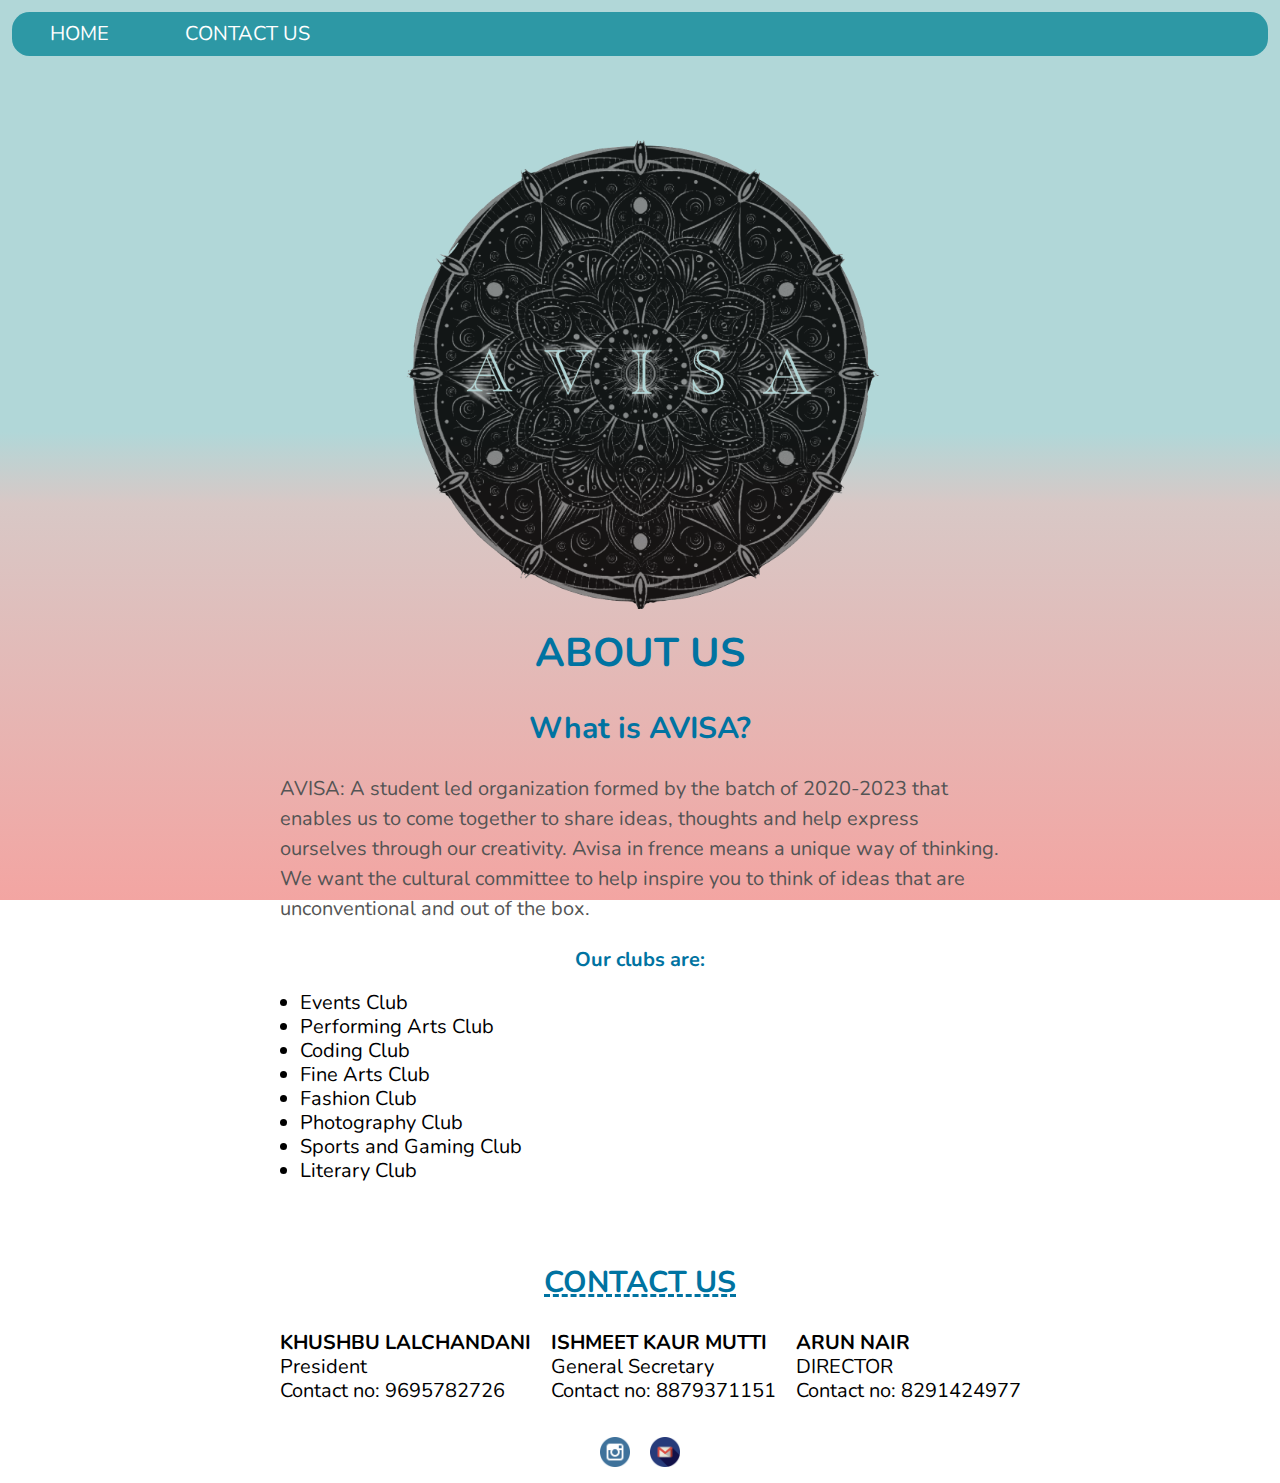
==== Aboutus.html @ 4d8aed0d "test3" ====
<!DOCTYPE html>
<html>
    <head>
        <meta charset = 'UTF-8'>
		<meta name = 'viewport' content="width = device-width, initial-scale = 1">
		<title>About US</title>
		<link rel = 'stylesheet' href = 'reset.css'>
		<link rel = 'stylesheet' href = '-debug.css'>
		<link rel = 'stylesheet' href = 'https://fonts.googleapis.com/css?family=Nunito:300,400,600,700,900&display=swap'>
		<meta name = 'description' content = 'SDBI AVISA blog, SDBI AVISA about us, SDBI, AVISA'>
        <link rel = 'stylesheet' type = 'text/css' href = 'aboutusstyle.css'>
    </head>
    <body>
        <header>
            <nav class = 'navbar'>
                <ul>
                    <li><a href = 'index.html'>HOME</a></li>
                    <li><a href = '#about_contact'>CONTACT US</a></li>
                </ul>
            </nav>
        </header>
        <article>
            <figure class = 'size-1' id = 'pic'>
                <img src = 'Final.png' alt='AVISA'/>
            </figure>
            <h1>ABOUT US</h1>
            <p>
                <h2>What is AVISA?</h2>
            </p>
            <p>
                AVISA: A student led organization formed by the batch of 2020-2023 that enables us to come together to share ideas, thoughts and help express ourselves through our creativity.
                Avisa in frence means a unique way of thinking. We want the cultural committee to help inspire you to think of ideas that are unconventional and out of the box.
                <h3>Our clubs are:</h3>
                <ul>
                    <li>Events Club</li>
                    <li>Performing Arts Club</li>
                    <li>Coding Club</li>
                    <li>Fine Arts Club</li>
                    <li>Fashion Club</li>
                    <li>Photography Club</li>
                    <li>Sports and Gaming Club</li>
                    <li>Literary Club</li>
                </ul>
            </p>
        </article>
    </article>
    <h2 class = 'share_head'><u>CONTACT US</u></h2>
    <div  id = 'contact' class = 'share'>
        <span class = 'share_span'>
            <p>
                <h5>KHUSHBU LALCHANDANI</h5>
                President<br>
                Contact no: 9695782726
            </p>
        </span>
        <span class = 'share_span'>
            <p>
                <h5>ISHMEET KAUR MUTTI</h5>
                General Secretary<br>Contact no: 8879371151
            </p>
        </span>
        <span class = 'share_span'>
            <p>
                <h5>ARUN NAIR</h5>
                DIRECTOR<br>Contact no: 8291424977
            </p>
        </span>
    </div>
    <div class = 'share'>
        <a href="https://instagram.com/avisa.sdbi?utm_medium=copy_link" target="_blank"><img src= 'insta.png'></a>
    <a href="mailto:culturalcommittee@sdbi.in"><img src = 'mail.png'/></a>
    </div>
    </body>
</html>
---- aboutusstyle.css ----
h1, h2, h3{
    text-align: center;
}
.navbar{
    background-color: #2D98A5;
    margin: 0.5875rem 0.5875rem;
    border-radius:0.875rem ;
}
.navbar ul{
    overflow: auto;
}
.navbar li{
    float: left;
    list-style: none;
    margin: 0.5rem 1rem
}
.navbar li a{
    padding: 0.3rem 0.9rem;
    color: white;
    text-decoration: none;
}
.navbar a:hover{
    color: #F87B7B;
}

html{
    height: 100%;
}
body{
    width: 100%;
    background: linear-gradient(to bottom, rgba(177,215,216,1) 48%, rgba(216,200,198,1) 56%, rgba(243,165,162,1) 100%)fixed;
    background-repeat: no-repeat;
    background-size: cover;
    height: 100%;
}
article{
    display: grid;
    grid-template-columns: 1fr 0.5in [start] 1.25in 5in 1.25in [end] 0.5in 1fr;
    /*height: 100vh;*/
    padding: 0.6in 0;
    /*background: linear-gradient(rgb(157, 210, 241), white 6.55rem);*/
    }
article * {
    grid-column: start/end;
}
@media (max-width: 8.5in){
    article{ grid-template-columns: 1fr 5% [start] 15% 60% 15% [end] 5% 1fr;};
    :root {font-size: 18px;}
}
@media (max-width: 5in){
    :root{font-size: 16px;}
}
.size-1{grid-column: 4/5;}
.size-2{grid-column: 3/6;}
.size-3{grid-column: 2/7;}
.size-4{grid-column: 1/8;}
.size-1 img, .size-2 img, .size-3 img, .size-4 img {width : 100%;}
figure * {
    display: block;
}
.in{margin-left:3.5em}

figcaption{
    margin-top: 0.5rem;
    display: flex;
    justify-content: center;
}

time, h2,p {margin-bottom: 1.2rem;}
/*300,400,600,700,900*/
h1{font: 700 2rem/1.2 'Nunito';
    font-weight: bold;
    color: #0073A1;
    padding-bottom: 0.1in;
}

h2{font: 400 1.5rem/1.2 'Nunito';
    font-weight: bold;
    color: hsl(000, 0%, 33%);
    text-align: center;
    justify-content: center;
    font-weight: bold;
    color: #0073A1;
    padding-bottom: 0%;
    margin-bottom: 0.5%;}

time{font: 700 1rem/1.2 'Nunito';
    color: hsl(250, 97%, 65%);
    padding-bottom: 0.5in;
    padding-top: 0.2in;
}

h3{font: 700 1rem/1.2 'Nunito';
    font-weight: bold;
    color: #0073A1;
padding-bottom: 0.2in;}

p{font: 400 1rem/1.5 'Nunito';
    color: hsl(000, 0%, 33%);
}

.share{
    display: flex;
    justify-content: center;
}
.share img {
    width: 1.50rem;
    padding: 0.5rem
}

li{
    margin-left: 1.0rem;
}

.share_span{
    grid-column: auto;
    margin-top: 0.001rem;
    margin-left: 1rem;
    justify-content: center;
}

u{
    text-decoration: underline;
    text-decoration-style: dashed ;
}

#pic img{
    padding-top: 0.5rem;
    filter: saturate(3);
    filter: grayscale(100%);
    filter:contrast(160%);
    filter: brightness(0.5);
    filter: blur(3px);
    filter: invert(100%);
    filter: sepia(100%);
    filter: hue-rotate(180deg);
    filter: opacity(90%);
    border-radius: 100px;
    padding-bottom: 1rem;
}
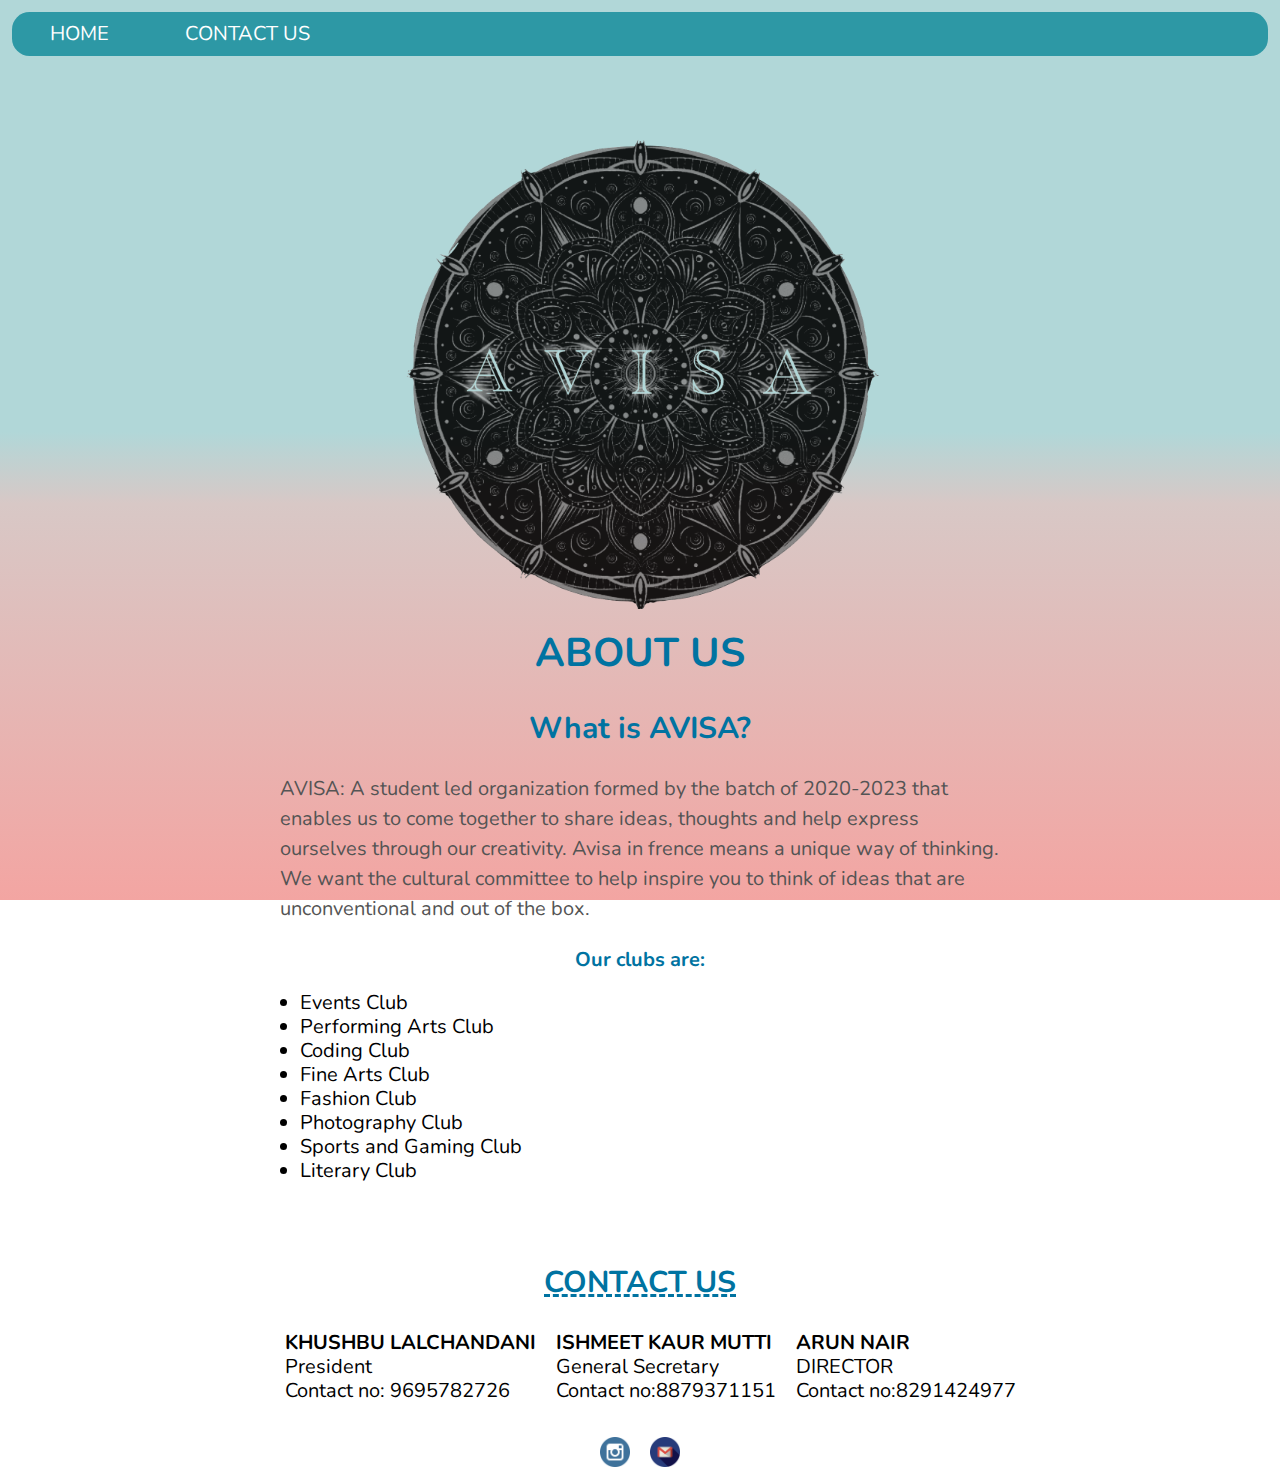
==== commit 5db8f93b: "numbers linked" ====
--- a/Aboutus.html
+++ b/Aboutus.html
@@ -50,23 +50,23 @@
             <p>
                 <h5>KHUSHBU LALCHANDANI</h5>
                 President<br>
-                Contact no: 9695782726
+                Contact no: <a href='tel:9695782726'>9695782726</a>
             </p>
         </span>
         <span class = 'share_span'>
             <p>
                 <h5>ISHMEET KAUR MUTTI</h5>
-                General Secretary<br>Contact no: 8879371151
+                General Secretary<br>Contact no:<a href='tel:8879371151'>8879371151</a>
             </p>
         </span>
         <span class = 'share_span'>
             <p>
                 <h5>ARUN NAIR</h5>
-                DIRECTOR<br>Contact no: 8291424977
+                DIRECTOR<br>Contact no:<a href = '8291424977'>8291424977</a>
             </p>
         </span>
     </div>
-    <div class = 'share'>
+    <div id = 'about_contact' class = 'share'>
         <a href="https://instagram.com/avisa.sdbi?utm_medium=copy_link" target="_blank"><img src= 'insta.png'></a>
     <a href="mailto:culturalcommittee@sdbi.in"><img src = 'mail.png'/></a>
     </div>
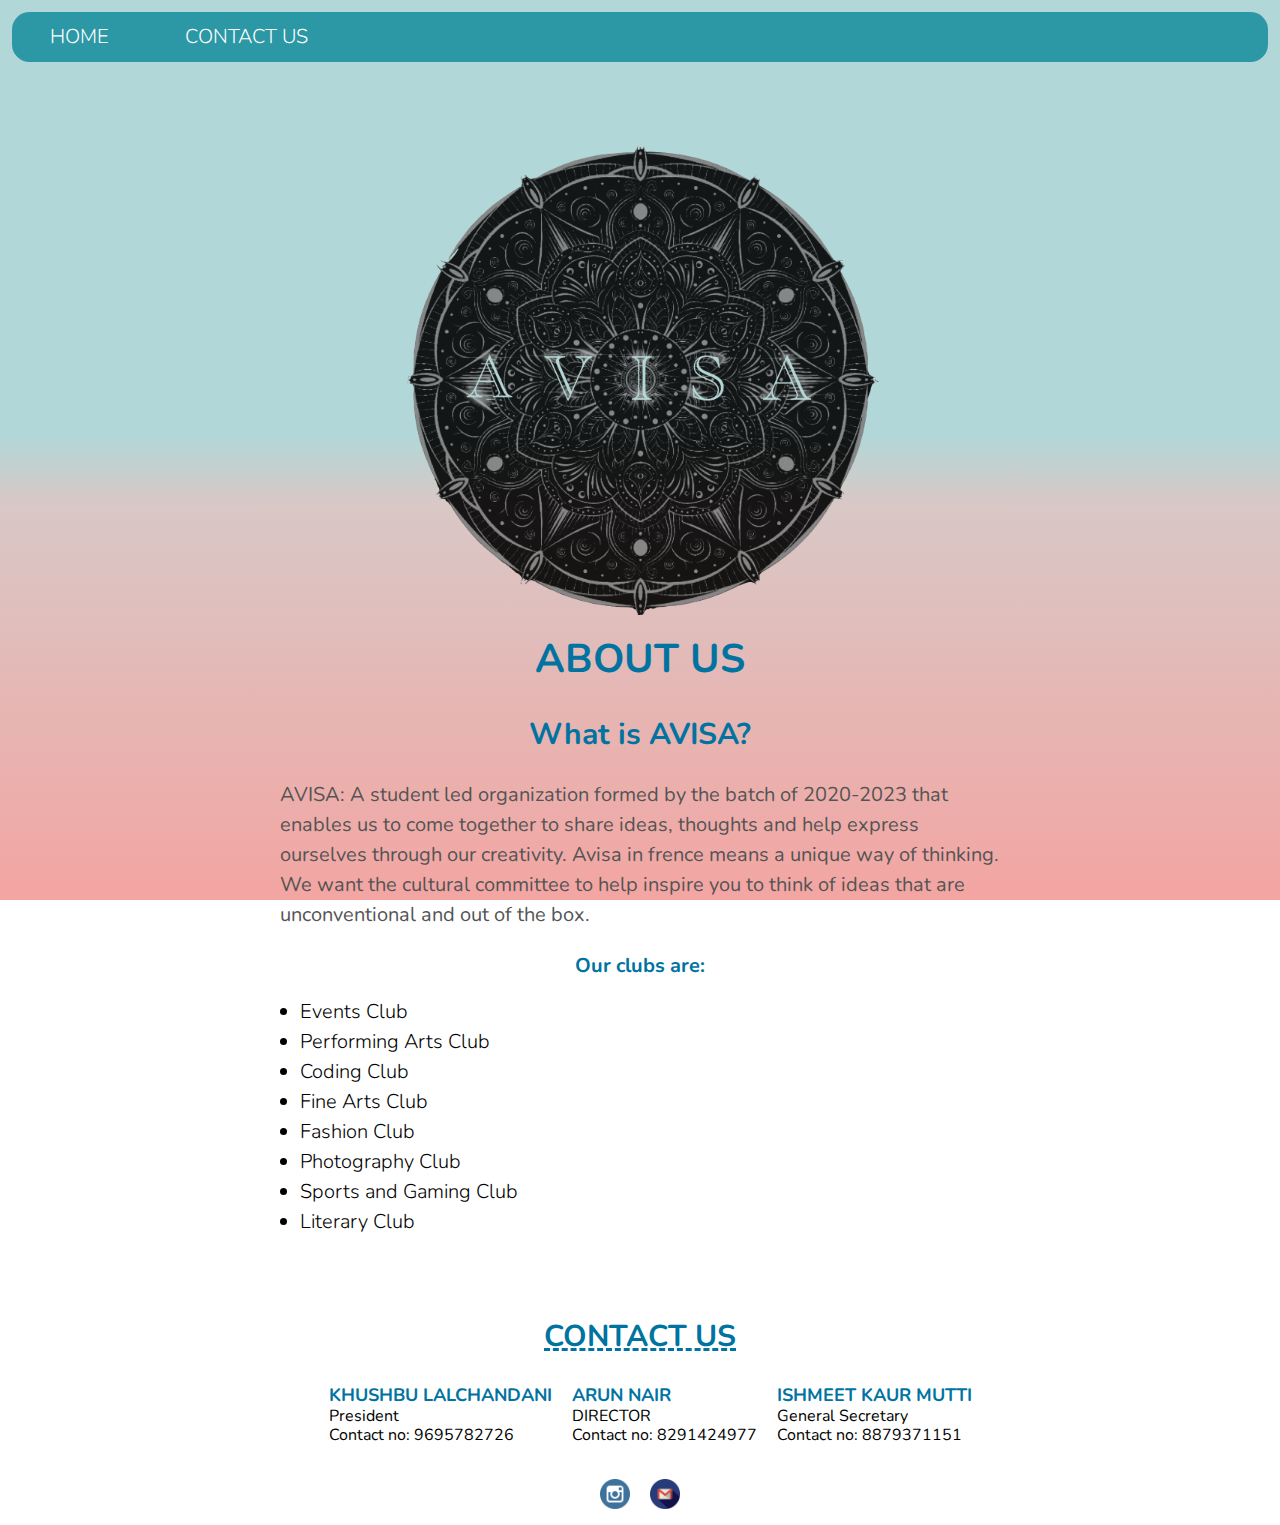
==== commit 69c9cf1c: "easter egg" ====
--- a/Aboutus.html
+++ b/Aboutus.html
@@ -21,7 +21,9 @@
         </header>
         <article>
             <figure class = 'size-1' id = 'pic'>
-                <img src = 'Final.png' alt='AVISA'/>
+                <a href = 'lcf.html'>
+                    <img src = 'Final.png' alt='AVISA'/>
+                </a>
             </figure>
             <h1>ABOUT US</h1>
             <p>
@@ -48,21 +50,21 @@
     <div  id = 'contact' class = 'share'>
         <span class = 'share_span'>
             <p>
-                <h5>KHUSHBU LALCHANDANI</h5>
+                <h6>KHUSHBU LALCHANDANI</h6>
                 President<br>
-                Contact no: <a href='tel:9695782726'>9695782726</a>
+                Contact no: <a href='tel:9695782726'> 9695782726</a>
             </p>
         </span>
         <span class = 'share_span'>
             <p>
-                <h5>ISHMEET KAUR MUTTI</h5>
-                General Secretary<br>Contact no:<a href='tel:8879371151'>8879371151</a>
+                <h6>ARUN NAIR</h6>
+                DIRECTOR<br>Contact no:<a href = '8291424977'> 8291424977</a>
             </p>
         </span>
         <span class = 'share_span'>
             <p>
-                <h5>ARUN NAIR</h5>
-                DIRECTOR<br>Contact no:<a href = '8291424977'>8291424977</a>
+                <h6>ISHMEET KAUR MUTTI</h6>
+                General Secretary<br>Contact no:<a href='tel:8879371151'> 8879371151</a>
             </p>
         </span>
     </div>
@@ -70,5 +72,6 @@
         <a href="https://instagram.com/avisa.sdbi?utm_medium=copy_link" target="_blank"><img src= 'insta.png'></a>
     <a href="mailto:culturalcommittee@sdbi.in"><img src = 'mail.png'/></a>
     </div>
+    <script src = 'func.js'></script>
     </body>
 </html>--- a/aboutusstyle.css
+++ b/aboutusstyle.css
@@ -109,6 +109,7 @@
 }
 
 li{
+    font: 300 1rem/1.5 'Nunito';
     margin-left: 1.0rem;
 }
 
@@ -137,4 +138,15 @@
     filter: opacity(90%);
     border-radius: 100px;
     padding-bottom: 1rem;
+}
+span p{
+    color: #0073A1;
+}
+
+.share_span{
+    font-size: 0.8rem;
+}
+.share_span h6{
+    font-size: 0.9rem;
+    color: #0073A1;
 }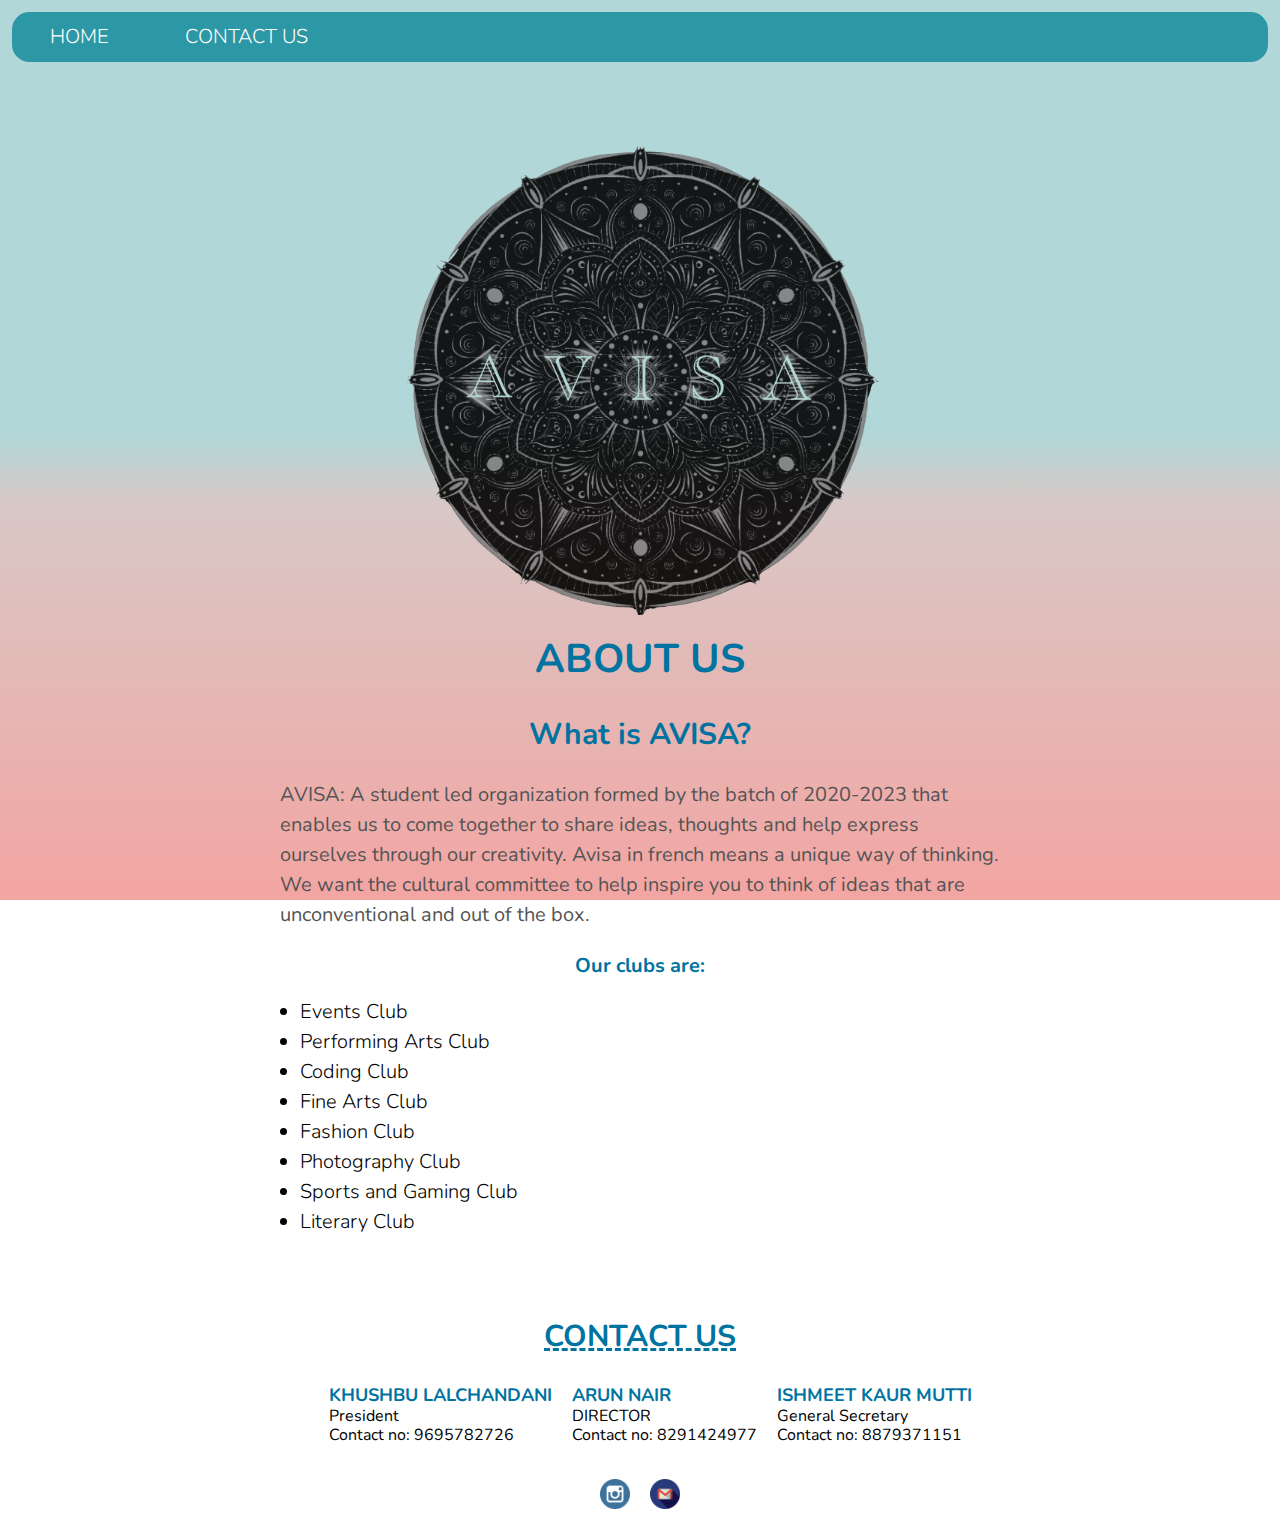
==== commit 8263f34c: "spelling error" ====
--- a/Aboutus.html
+++ b/Aboutus.html
@@ -31,7 +31,7 @@
             </p>
             <p>
                 AVISA: A student led organization formed by the batch of 2020-2023 that enables us to come together to share ideas, thoughts and help express ourselves through our creativity.
-                Avisa in frence means a unique way of thinking. We want the cultural committee to help inspire you to think of ideas that are unconventional and out of the box.
+                Avisa in french means a unique way of thinking. We want the cultural committee to help inspire you to think of ideas that are unconventional and out of the box.
                 <h3>Our clubs are:</h3>
                 <ul>
                     <li>Events Club</li>
@@ -74,4 +74,4 @@
     </div>
     <script src = 'func.js'></script>
     </body>
-</html>+</html>
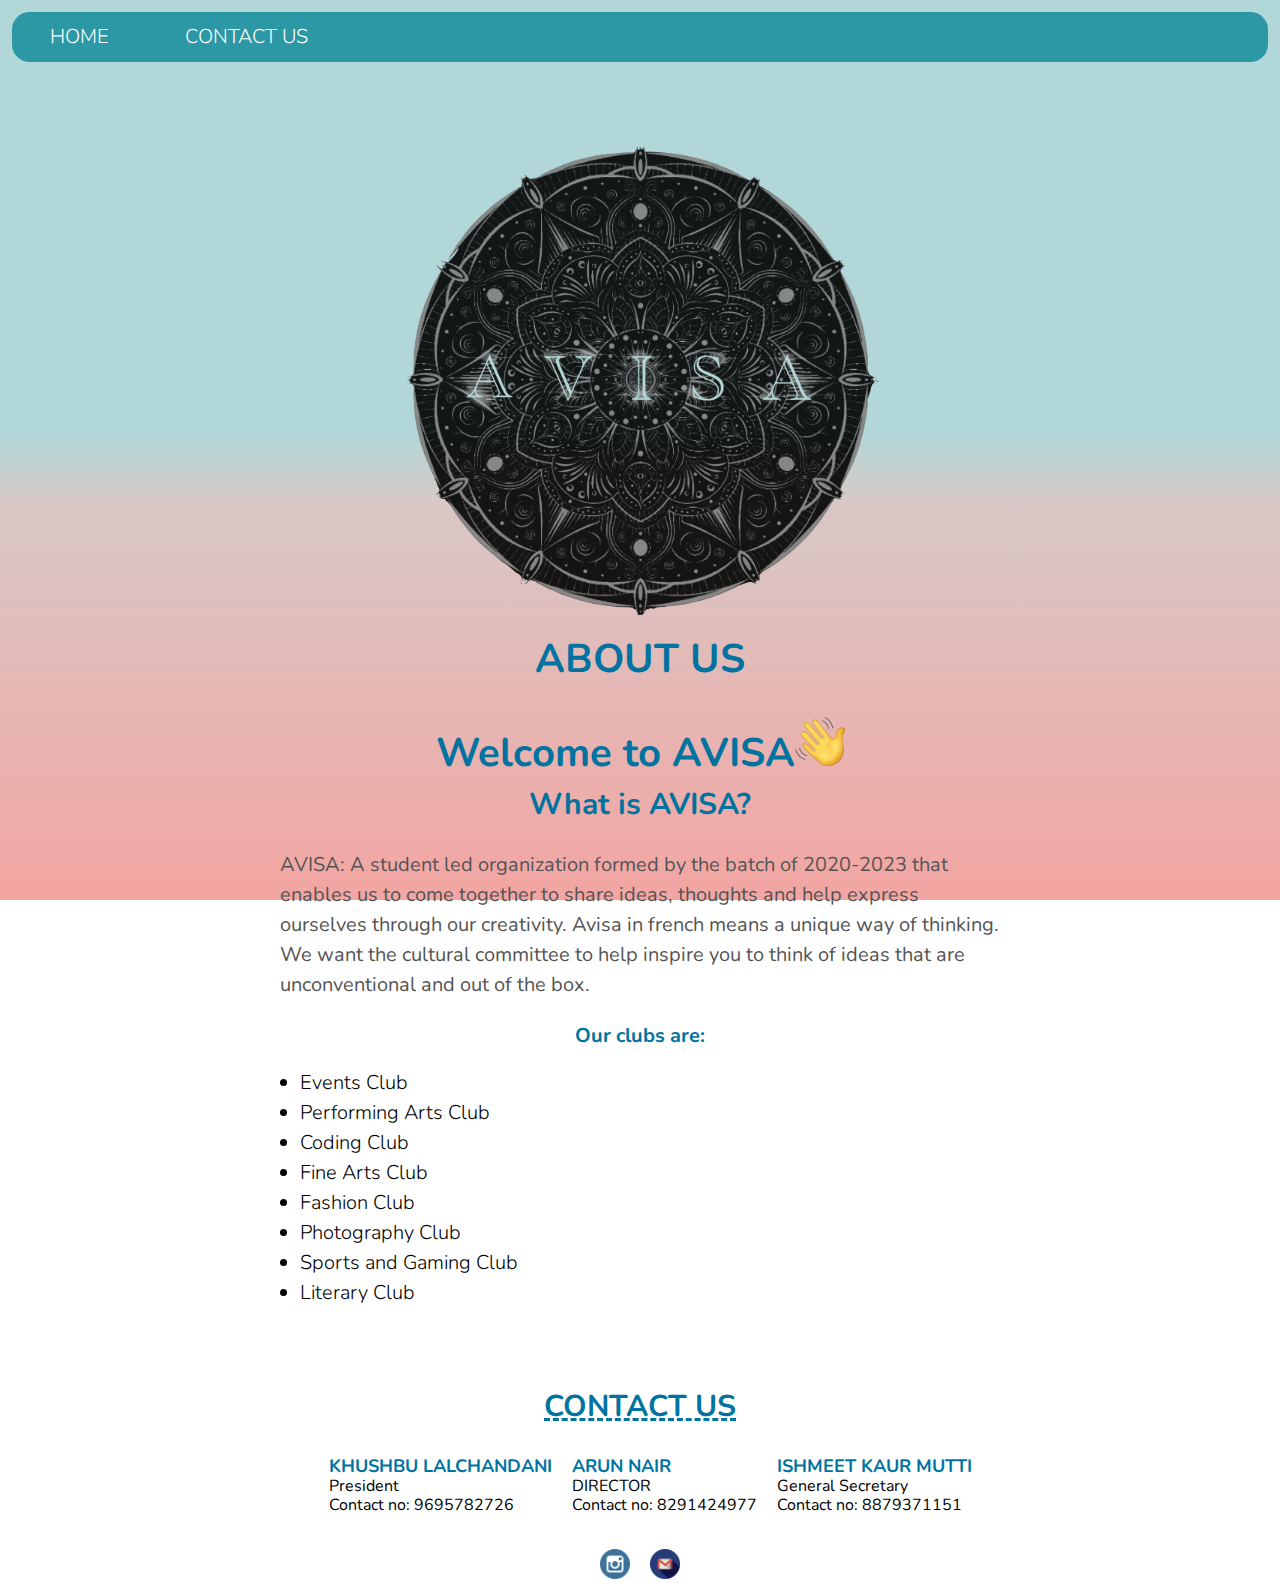
==== commit a8e1a97c: "wave" ====
--- a/Aboutus.html
+++ b/Aboutus.html
@@ -3,7 +3,8 @@
     <head>
         <meta charset = 'UTF-8'>
 		<meta name = 'viewport' content="width = device-width, initial-scale = 1">
-		<title>About US</title>
+		<link rel = 'shortcur icon' type = 'image/png' href = 'logo.png'/>
+        <title>About US</title>
 		<link rel = 'stylesheet' href = 'reset.css'>
 		<link rel = 'stylesheet' href = '-debug.css'>
 		<link rel = 'stylesheet' href = 'https://fonts.googleapis.com/css?family=Nunito:300,400,600,700,900&display=swap'>
@@ -27,6 +28,7 @@
             </figure>
             <h1>ABOUT US</h1>
             <p>
+                <h1><a href = ''>Welcome to AVISA<span class = 'wave'><img width = 50px src = 'handwave.png'></span></a></h1>
                 <h2>What is AVISA?</h2>
             </p>
             <p>
@@ -68,10 +70,10 @@
             </p>
         </span>
     </div>
-    <div id = 'about_contact' class = 'share'>
+    <footer id = 'about_contact' class = 'share'>
         <a href="https://instagram.com/avisa.sdbi?utm_medium=copy_link" target="_blank"><img src= 'insta.png'></a>
     <a href="mailto:culturalcommittee@sdbi.in"><img src = 'mail.png'/></a>
-    </div>
+    </footer>
     <script src = 'func.js'></script>
     </body>
 </html>
--- a/aboutusstyle.css
+++ b/aboutusstyle.css
@@ -149,4 +149,38 @@
 .share_span h6{
     font-size: 0.9rem;
     color: #0073A1;
+}
+
+.wave:hover{
+    animation-name: wave-animation;
+    animation-duration: 2.5s;
+    animation-iteration-count: infinite;
+    transform-origin: 70% 70%;
+    display: inline-block;
+}
+@keyframes wave-animation {
+    0%{
+        transform: rotate(0.0deg);
+    }
+    10%{
+        transform: rotate(14.0deg);
+    }
+    20%{
+        transform: rotate(-8.0deg);
+    }
+    30%{
+        transform: rotate(14.0deg);
+    }
+    40%{
+        transform: rotate(-4.0deg);
+    }
+    50%{
+        transform: rotate(10.0deg);
+    }
+    60%{
+        transform: rotate(0.0deg);
+    }
+    100%{
+        transform: rotate(0.0deg);
+    }
 }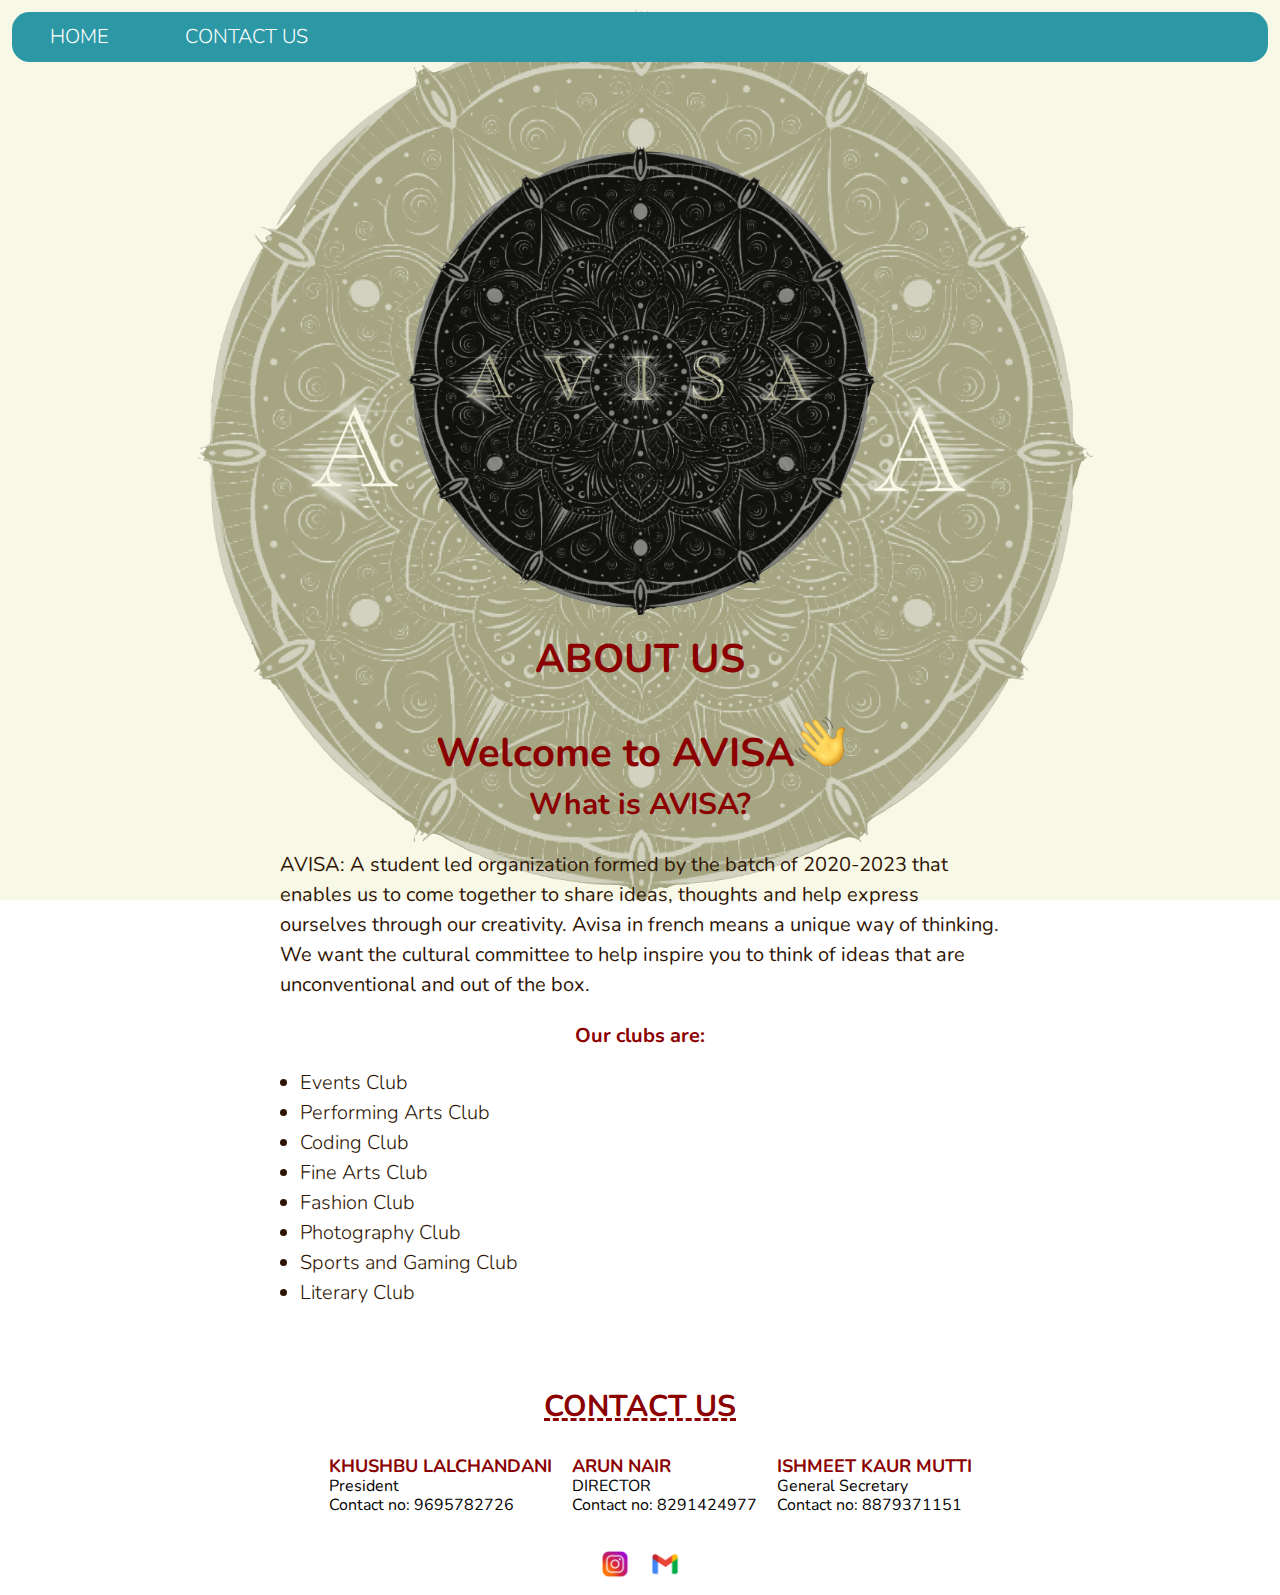
==== commit 9c3108e3: "bg change" ====
--- a/Aboutus.html
+++ b/Aboutus.html
@@ -11,7 +11,7 @@
 		<meta name = 'description' content = 'SDBI AVISA blog, SDBI AVISA about us, SDBI, AVISA'>
         <link rel = 'stylesheet' type = 'text/css' href = 'aboutusstyle.css'>
     </head>
-    <body>
+    <body class = 'bg'>
         <header>
             <nav class = 'navbar'>
                 <ul>
@@ -71,8 +71,8 @@
         </span>
     </div>
     <footer id = 'about_contact' class = 'share'>
-        <a href="https://instagram.com/avisa.sdbi?utm_medium=copy_link" target="_blank"><img src= 'insta.png'></a>
-    <a href="mailto:culturalcommittee@sdbi.in"><img src = 'mail.png'/></a>
+        <a href="https://instagram.com/avisa.sdbi?utm_medium=copy_link" target="_blank"><img src= 'insta_.png'></a>
+    <a href="mailto:culturalcommittee@sdbi.in"><img src = 'gmail.png'/></a>
     </footer>
     <script src = 'func.js'></script>
     </body>
--- a/aboutusstyle.css
+++ b/aboutusstyle.css
@@ -22,17 +22,69 @@
 .navbar a:hover{
     color: #F87B7B;
 }
-
+/*  */
+/* @media (max-width: 480px){
+    html{
+        background: url('logo__.jpeg') no-repeat;
+    background-position: center center;
+    background-attachment: fixed;
+    -webkit-background-size: cover ;
+    -moz-background-size: cover;
+    -o-background-size: cover;
+    background-size: cover;
+    background-size: cover;
+    }
+}
+@media (min-width: 481px) and (max-width: 1024px){
+    html{
+        background: url('logo__.jpeg') no-repeat;
+    background-position: center center;
+    background-attachment: fixed;
+    -webkit-background-size: cover;
+    -moz-background-size: cover;
+    -o-background-size: cover;
+    background-size: cover;
+    background-size: cover;
+    }
+}
+@media (min-width: 1025px){
+    html{
+        background: url('logo__.jpeg') no-repeat;
+    background-position: center center;
+    background-attachment: fixed;
+    -webkit-background-size: cover;
+    -moz-background-size: cover;
+    -o-background-size: cover;
+    background-size: cover;
+    background-size: cover;
+    }
+} */
 html{
-    height: 100%;
-}
-body{
-    width: 100%;
+    height: 100%;    
+}
+.bg{
+    background-image:url('Final.png'), linear-gradient(to right, rgba(245,245,220,0.7), rgba(245,245,220,0.7) 100%);
+    background-repeat: no-repeat;
+    /* linear-gradient(rgba(0,0,0,0.5), rgba(0,0,0,0.5)), */
+    /* filter: brightness(98%); */ 
+    /* background-color: ; */
+    background-blend-mode: overlay;
+    background-position: center center;
+    max-height: 100vh;
+    max-width: 100vw;
+    background-size: contain;
+    position: relative;
+    background-attachment: fixed;
+    overflow-y: scroll;
+    overflow-x: scroll;
+}
+/* body{
+/*    width: 100%;
     background: linear-gradient(to bottom, rgba(177,215,216,1) 48%, rgba(216,200,198,1) 56%, rgba(243,165,162,1) 100%)fixed;
     background-repeat: no-repeat;
     background-size: cover;
     height: 100%;
-}
+} */
 article{
     display: grid;
     grid-template-columns: 1fr 0.5in [start] 1.25in 5in 1.25in [end] 0.5in 1fr;
@@ -70,7 +122,7 @@
 /*300,400,600,700,900*/
 h1{font: 700 2rem/1.2 'Nunito';
     font-weight: bold;
-    color: #0073A1;
+    color: darkred;
     padding-bottom: 0.1in;
 }
 
@@ -80,23 +132,23 @@
     text-align: center;
     justify-content: center;
     font-weight: bold;
-    color: #0073A1;
+    color: darkred;
     padding-bottom: 0%;
     margin-bottom: 0.5%;}
 
 time{font: 700 1rem/1.2 'Nunito';
-    color: hsl(250, 97%, 65%);
+    color: #4a3728;
     padding-bottom: 0.5in;
     padding-top: 0.2in;
 }
 
 h3{font: 700 1rem/1.2 'Nunito';
     font-weight: bold;
-    color: #0073A1;
+    color: darkred;
 padding-bottom: 0.2in;}
 
 p{font: 400 1rem/1.5 'Nunito';
-    color: hsl(000, 0%, 33%);
+    color: #2e1503;
 }
 
 .share{
@@ -111,6 +163,7 @@
 li{
     font: 300 1rem/1.5 'Nunito';
     margin-left: 1.0rem;
+    color: #2e1503;
 }
 
 .share_span{
@@ -140,7 +193,7 @@
     padding-bottom: 1rem;
 }
 span p{
-    color: #0073A1;
+    color: #2e1503;
 }
 
 .share_span{
@@ -148,7 +201,7 @@
 }
 .share_span h6{
     font-size: 0.9rem;
-    color: #0073A1;
+    color: darkred;
 }
 
 .wave:hover{
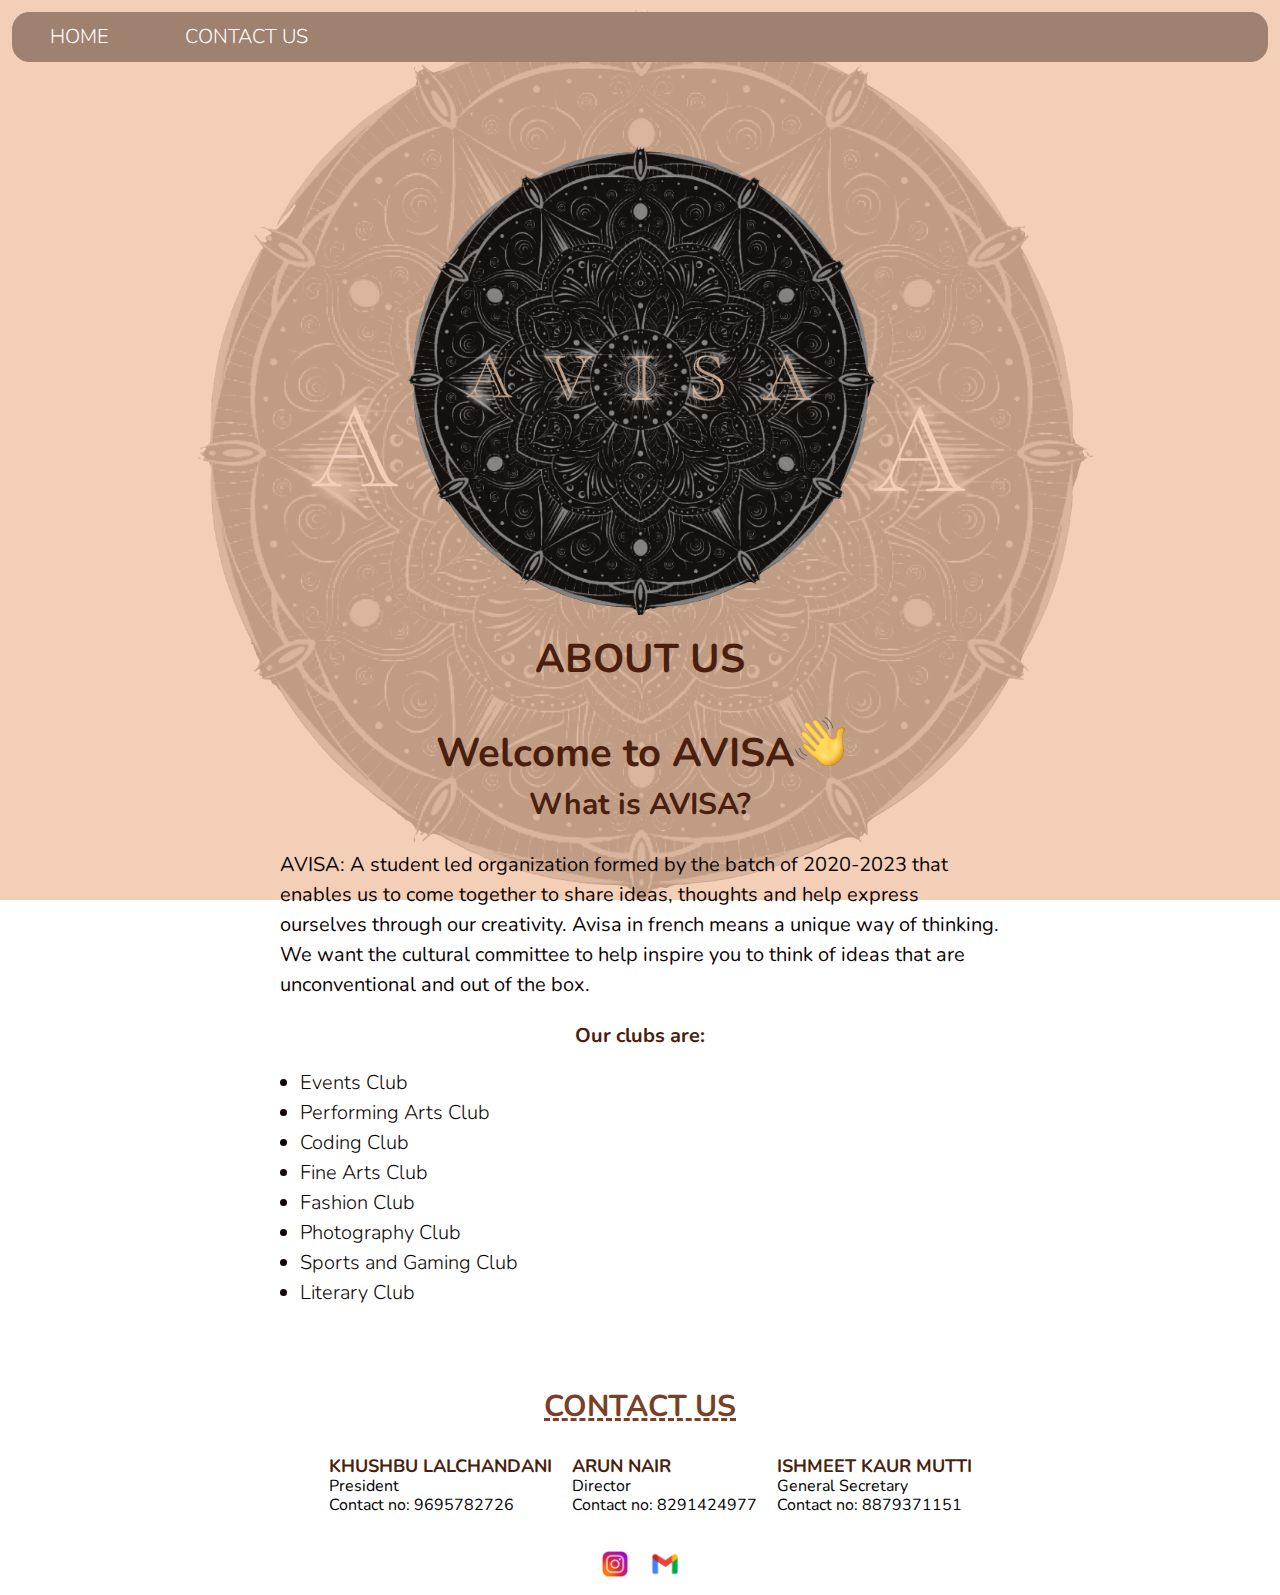
==== commit c6f2b7f1: "color change" ====
--- a/Aboutus.html
+++ b/Aboutus.html
@@ -60,7 +60,7 @@
         <span class = 'share_span'>
             <p>
                 <h6>ARUN NAIR</h6>
-                DIRECTOR<br>Contact no:<a href = '8291424977'> 8291424977</a>
+                Director<br>Contact no:<a href = '8291424977'> 8291424977</a>
             </p>
         </span>
         <span class = 'share_span'>
--- a/aboutusstyle.css
+++ b/aboutusstyle.css
@@ -2,7 +2,7 @@
     text-align: center;
 }
 .navbar{
-    background-color: #2D98A5;
+    background-color: #9F8170;
     margin: 0.5875rem 0.5875rem;
     border-radius:0.875rem ;
 }
@@ -20,7 +20,7 @@
     text-decoration: none;
 }
 .navbar a:hover{
-    color: #F87B7B;
+    color: #BE7656;
 }
 /*  */
 /* @media (max-width: 480px){
@@ -63,12 +63,12 @@
     height: 100%;    
 }
 .bg{
-    background-image:url('Final.png'), linear-gradient(to right, rgba(245,245,220,0.7), rgba(245,245,220,0.7) 100%);
+    background-image:linear-gradient(to right, rgba(239, 195, 164,0.8), rgba(239, 195, 164,0.8)),url('Final.png');
     background-repeat: no-repeat;
     /* linear-gradient(rgba(0,0,0,0.5), rgba(0,0,0,0.5)), */
     /* filter: brightness(98%); */ 
     /* background-color: ; */
-    background-blend-mode: overlay;
+    background-blend-mode: lighten;
     background-position: center center;
     max-height: 100vh;
     max-width: 100vw;
@@ -122,33 +122,32 @@
 /*300,400,600,700,900*/
 h1{font: 700 2rem/1.2 'Nunito';
     font-weight: bold;
-    color: darkred;
+    color: #4B1F0E;
     padding-bottom: 0.1in;
 }
 
 h2{font: 400 1.5rem/1.2 'Nunito';
     font-weight: bold;
-    color: hsl(000, 0%, 33%);
+    color: #4B1F0E;
     text-align: center;
     justify-content: center;
     font-weight: bold;
-    color: darkred;
     padding-bottom: 0%;
     margin-bottom: 0.5%;}
 
 time{font: 700 1rem/1.2 'Nunito';
-    color: #4a3728;
+    color: #0E0504;
     padding-bottom: 0.5in;
     padding-top: 0.2in;
 }
 
 h3{font: 700 1rem/1.2 'Nunito';
     font-weight: bold;
-    color: darkred;
+    color: #4B1F0E;
 padding-bottom: 0.2in;}
 
 p{font: 400 1rem/1.5 'Nunito';
-    color: #2e1503;
+    color: #0E0504;
 }
 
 .share{
@@ -163,7 +162,7 @@
 li{
     font: 300 1rem/1.5 'Nunito';
     margin-left: 1.0rem;
-    color: #2e1503;
+    color: #0E0504;
 }
 
 .share_span{
@@ -175,7 +174,8 @@
 
 u{
     text-decoration: underline;
-    text-decoration-style: dashed ;
+    text-decoration-style: dashed;
+    color: #794028;
 }
 
 #pic img{
@@ -193,7 +193,7 @@
     padding-bottom: 1rem;
 }
 span p{
-    color: #2e1503;
+    color: #0E0504;
 }
 
 .share_span{
@@ -201,9 +201,12 @@
 }
 .share_span h6{
     font-size: 0.9rem;
-    color: darkred;
-}
-
+    color: #4B1F0E;
+}
+
+.share_head u{
+    color: #794028;
+}
 .wave:hover{
     animation-name: wave-animation;
     animation-duration: 2.5s;
